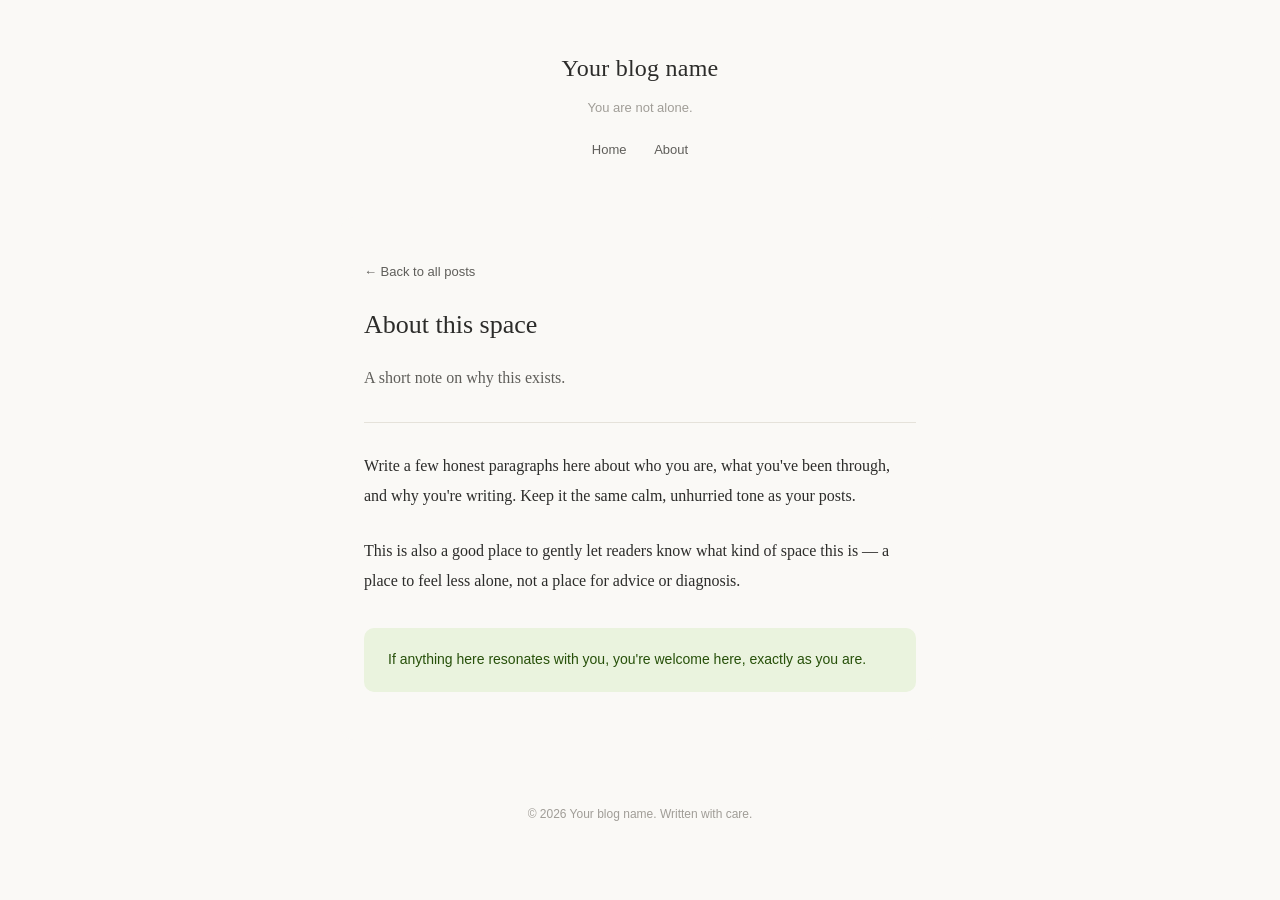
==== about.html @ 94649831 "Add files via upload" ====
<!DOCTYPE html>
<html lang="en">
<head>
  <meta charset="UTF-8">
  <meta name="viewport" content="width=device-width, initial-scale=1.0">
  <title>About — Your Blog Name</title>
  <link rel="stylesheet" href="style.css">
</head>
<body>

  <header class="site-header">
    <div class="site-title"><a href="index.html">Your blog name</a></div>
    <div class="site-tagline">You are not alone.</div>
    <nav class="site-nav">
      <a href="index.html">Home</a>
      <a href="about.html">About</a>
    </nav>
  </header>

  <main class="page">
    <a class="back-link" href="index.html">&larr; Back to all posts</a>

    <h1>About this space</h1>

    <p class="intro">A short note on why this exists.</p>

    <div class="section-gap"></div>

    <p>Write a few honest paragraphs here about who you are, what you've been through, and why you're writing. Keep it the same calm, unhurried tone as your posts.</p>

    <p>This is also a good place to gently let readers know what kind of space this is — a place to feel less alone, not a place for advice or diagnosis.</p>

    <div class="closing-box">
      <p>If anything here resonates with you, you're welcome here, exactly as you are.</p>
    </div>
  </main>

  <footer class="site-footer">
    &copy; 2026 Your blog name. Written with care.
  </footer>

</body>
</html>
---- style.css ----
/* ---------- Base ---------- */
:root {
  --cream: #FAF9F6;
  --ink: #2C2C2A;
  --ink-soft: #5F5E5A;
  --ink-faint: #A09D97;
  --line: #E5E2DA;
  --sage: #C0DD97;
  --sage-bg: #EAF3DE;
  --sage-text: #27500A;
  --serif: Georgia, 'Times New Roman', serif;
  --sans: -apple-system, BlinkMacSystemFont, 'Segoe UI', sans-serif;
}

* { box-sizing: border-box; margin: 0; padding: 0; }

html { scroll-behavior: smooth; }

body {
  background: var(--cream);
  color: var(--ink);
  font-family: var(--serif);
  line-height: 1.7;
}

a { color: var(--ink); text-decoration: underline; text-decoration-color: var(--line); }
a:hover { text-decoration-color: var(--ink-soft); }

img { max-width: 100%; display: block; }

/* ---------- Site header ---------- */
.site-header {
  max-width: 640px;
  margin: 0 auto;
  padding: 3rem 1.5rem 1.5rem;
  text-align: center;
}

.site-header .site-title {
  font-size: 24px;
  font-weight: 400;
  letter-spacing: 0.01em;
}

.site-header .site-title a { text-decoration: none; }

.site-header .site-tagline {
  font-family: var(--sans);
  font-size: 13px;
  color: var(--ink-faint);
  margin-top: 0.5rem;
}

.site-nav {
  font-family: var(--sans);
  font-size: 13px;
  margin-top: 1.25rem;
}

.site-nav a {
  color: var(--ink-soft);
  text-decoration: none;
  margin: 0 0.75rem;
}

.site-nav a:hover { color: var(--ink); }

/* ---------- Post list (homepage) ---------- */
.post-list {
  max-width: 640px;
  margin: 0 auto;
  padding: 1rem 1.5rem 4rem;
}

.post-list-divider {
  border: none;
  border-top: 1px solid var(--line);
  margin: 0 0 2rem;
}

.post-card {
  padding: 1.5rem 0;
  border-bottom: 1px solid var(--line);
}

.post-card:last-child { border-bottom: none; }

.post-card .eyebrow {
  font-family: var(--sans);
  font-size: 12px;
  color: var(--ink-faint);
  text-transform: uppercase;
  letter-spacing: 0.08em;
  margin-bottom: 0.5rem;
}

.post-card h2 {
  font-size: 21px;
  font-weight: 400;
  margin-bottom: 0.5rem;
}

.post-card h2 a { text-decoration: none; }
.post-card h2 a:hover { text-decoration: underline; }

.post-card .excerpt {
  font-size: 15px;
  color: var(--ink-soft);
  line-height: 1.8;
}

/* ---------- Single post page ---------- */
.page {
  max-width: 600px;
  margin: 2rem auto;
  padding: 2.5rem 1.5rem 3rem;
  background: var(--cream);
  border-radius: 14px;
}

.page .eyebrow {
  font-family: var(--sans);
  font-size: 12px;
  color: var(--ink-faint);
  text-transform: uppercase;
  letter-spacing: 0.1em;
  margin-bottom: 0.75rem;
}

.page h1 {
  font-size: 26px;
  font-weight: 400;
  line-height: 1.4;
  margin-bottom: 1.25rem;
}

.page .intro {
  font-size: 16px;
  color: var(--ink-soft);
  line-height: 1.9;
  margin-bottom: 1.75rem;
}

.section-gap {
  height: 1px;
  background: var(--line);
  margin: 1.75rem 0;
}

.page p {
  font-size: 16px;
  line-height: 1.9;
  color: var(--ink);
  margin-bottom: 1.5rem;
  max-width: 540px;
}

.gentle-quote {
  font-size: 17px;
  font-style: italic;
  color: var(--ink-soft);
  line-height: 1.7;
  padding: 0.25rem 0 0.25rem 1rem;
  border-left: 2px solid var(--sage);
  margin: 1.75rem 0;
  border-radius: 0;
}

.closing-box {
  background: var(--sage-bg);
  border-radius: 10px;
  padding: 1.25rem 1.5rem;
  margin-top: 2rem;
  font-family: var(--sans);
}

.closing-box p {
  font-size: 14px;
  color: var(--sage-text);
  line-height: 1.7;
  margin-bottom: 0;
}

.footer-note {
  font-family: var(--sans);
  font-size: 12px;
  color: var(--ink-faint);
  margin-top: 2.5rem;
  text-align: center;
}

.back-link {
  display: inline-block;
  font-family: var(--sans);
  font-size: 13px;
  color: var(--ink-soft);
  text-decoration: none;
  margin-bottom: 1.5rem;
}

.back-link:hover { color: var(--ink); }

/* ---------- Site footer ---------- */
.site-footer {
  max-width: 640px;
  margin: 0 auto;
  padding: 2rem 1.5rem 3rem;
  text-align: center;
  font-family: var(--sans);
  font-size: 12px;
  color: var(--ink-faint);
}

/* ---------- Focus states (accessibility) ---------- */
a:focus-visible {
  outline: 2px solid var(--sage);
  outline-offset: 2px;
}

/* ---------- Reduced motion ---------- */
@media (prefers-reduced-motion: reduce) {
  html { scroll-behavior: auto; }
}

/* ---------- Mobile ---------- */
@media (max-width: 480px) {
  .page { margin: 0; border-radius: 0; padding: 2rem 1.25rem 2.5rem; }
  .site-header { padding: 2rem 1.25rem 1rem; }
}
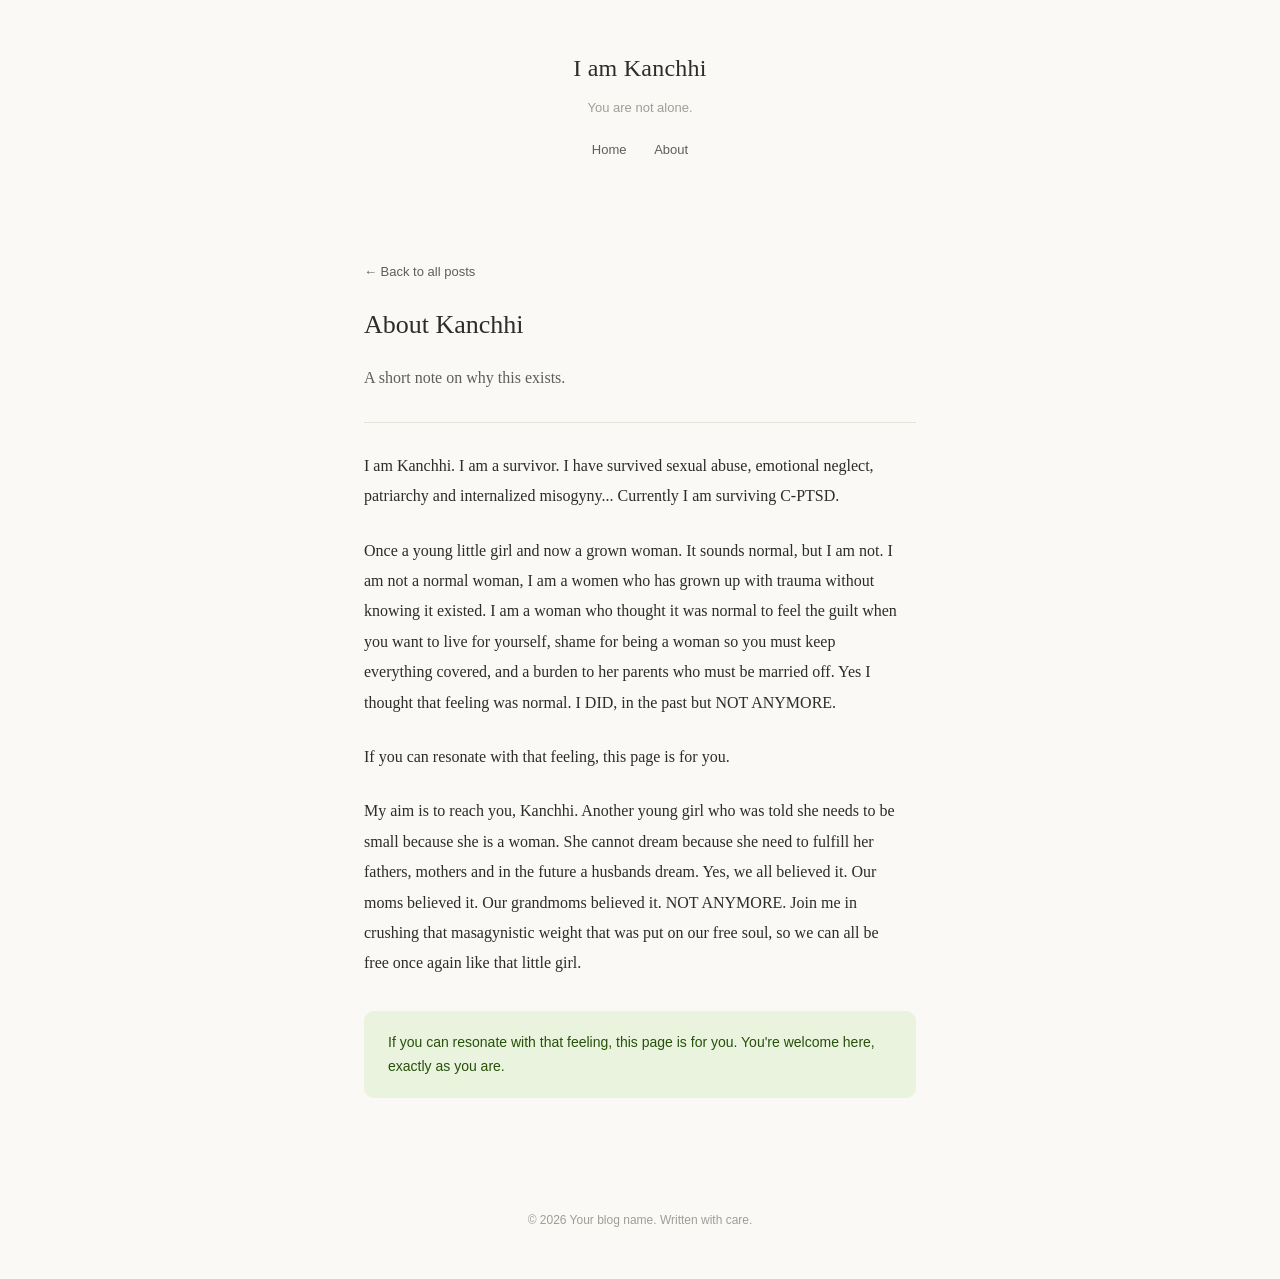
==== commit ec7b984b: "Update about.html with kanchhi details" ====
--- a/about.html
+++ b/about.html
@@ -3,13 +3,13 @@
 <head>
   <meta charset="UTF-8">
   <meta name="viewport" content="width=device-width, initial-scale=1.0">
-  <title>About — Your Blog Name</title>
+  <title>About — I am Kanchhi</title>
   <link rel="stylesheet" href="style.css">
 </head>
 <body>
 
   <header class="site-header">
-    <div class="site-title"><a href="index.html">Your blog name</a></div>
+    <div class="site-title"><a href="index.html">I am Kanchhi</a></div>
     <div class="site-tagline">You are not alone.</div>
     <nav class="site-nav">
       <a href="index.html">Home</a>
@@ -20,18 +20,20 @@
   <main class="page">
     <a class="back-link" href="index.html">&larr; Back to all posts</a>
 
-    <h1>About this space</h1>
+    <h1>About Kanchhi</h1>
 
     <p class="intro">A short note on why this exists.</p>
 
     <div class="section-gap"></div>
 
-    <p>Write a few honest paragraphs here about who you are, what you've been through, and why you're writing. Keep it the same calm, unhurried tone as your posts.</p>
-
-    <p>This is also a good place to gently let readers know what kind of space this is — a place to feel less alone, not a place for advice or diagnosis.</p>
+    <p>I am Kanchhi. I am a survivor. I have survived sexual abuse, emotional neglect, patriarchy and internalized misogyny... Currently I am surviving C-PTSD. </p>
+     <p> Once a young little girl and now a grown woman. It sounds normal, but I am not. I am not a normal woman, I am a women who has grown up with trauma without knowing it existed.
+      I am a woman who thought it was normal to feel the guilt when you want to live for yourself, shame for being a woman so you must keep everything covered, and a burden to her parents who must be married off. Yes I thought that feeling was normal. I DID, in the past but NOT ANYMORE.</p>
+    <p>If you can resonate with that feeling, this page is for you.</p>
+    <p>My aim is to reach you, Kanchhi. Another young girl who was told she needs to be small because she is a woman. She cannot dream because she need to fulfill her fathers, mothers and in the future a husbands dream. Yes, we all believed it. Our moms believed it. Our grandmoms believed it. NOT ANYMORE. Join me in crushing that masagynistic weight that was put on our free soul, so we can all be free once again like that little girl. </p>
 
     <div class="closing-box">
-      <p>If anything here resonates with you, you're welcome here, exactly as you are.</p>
+      <p>If you can resonate with that feeling, this page is for you. You're welcome here, exactly as you are.</p>
     </div>
   </main>
 
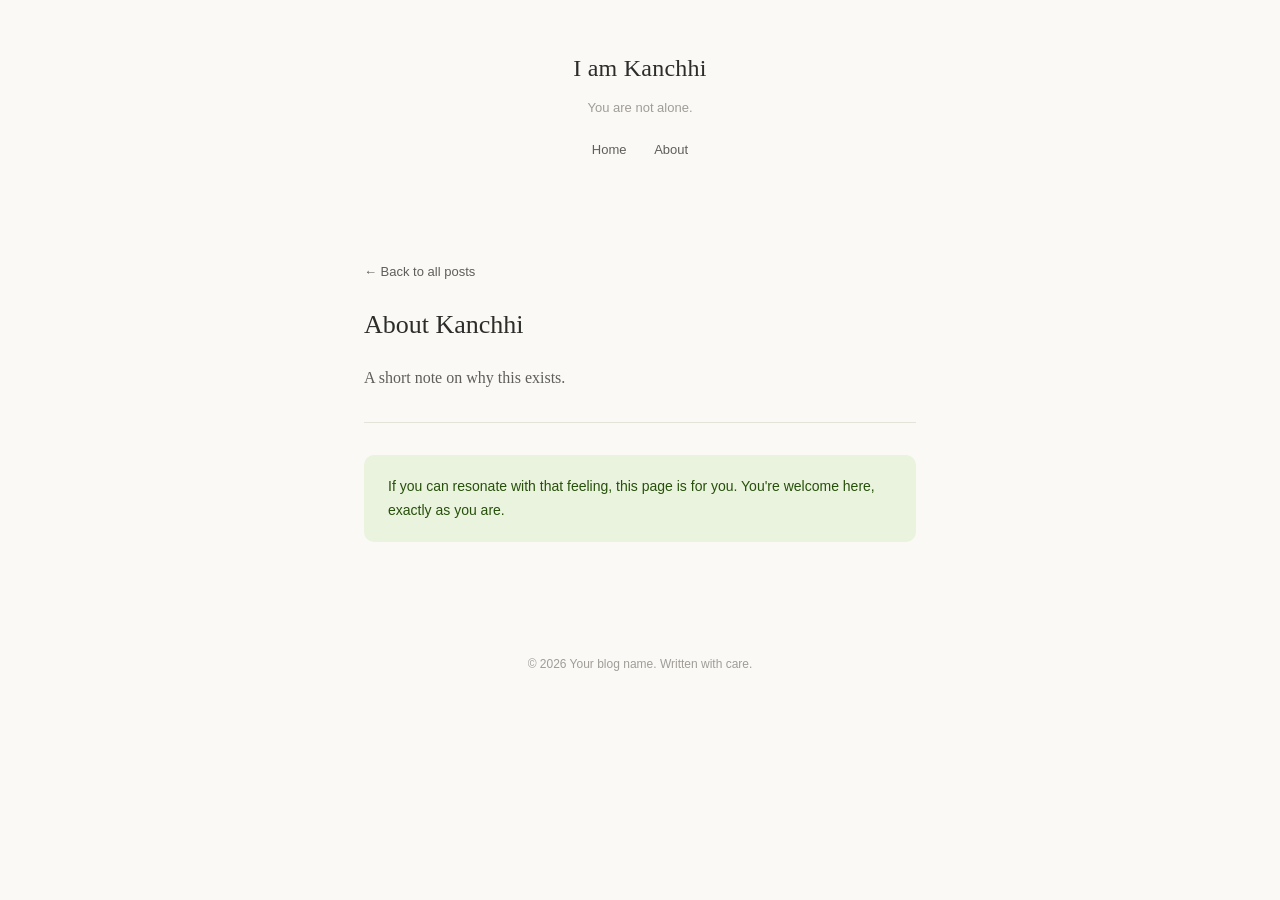
==== commit df4f625d: "Update about.html commenting content to test on live go daddy page" ====
--- a/about.html
+++ b/about.html
@@ -21,17 +21,17 @@
     <a class="back-link" href="index.html">&larr; Back to all posts</a>
 
     <h1>About Kanchhi</h1>
-
+	
     <p class="intro">A short note on why this exists.</p>
 
     <div class="section-gap"></div>
-
+<!--
     <p>I am Kanchhi. I am a survivor. I have survived sexual abuse, emotional neglect, patriarchy and internalized misogyny... Currently I am surviving C-PTSD. </p>
      <p> Once a young little girl and now a grown woman. It sounds normal, but I am not. I am not a normal woman, I am a women who has grown up with trauma without knowing it existed.
       I am a woman who thought it was normal to feel the guilt when you want to live for yourself, shame for being a woman so you must keep everything covered, and a burden to her parents who must be married off. Yes I thought that feeling was normal. I DID, in the past but NOT ANYMORE.</p>
     <p>If you can resonate with that feeling, this page is for you.</p>
-    <p>My aim is to reach you, Kanchhi. Another young girl who was told she needs to be small because she is a woman. She cannot dream because she need to fulfill her fathers, mothers and in the future a husbands dream. Yes, we all believed it. Our moms believed it. Our grandmoms believed it. NOT ANYMORE. Join me in crushing that masagynistic weight that was put on our free soul, so we can all be free once again like that little girl. </p>
-
+    <p>My aim is to gather awareness for the hidden trauma a child can carry to adulthoo.. I aim to also reach you, Kanchhi, another young girl who was told she needs to be small because she is a woman. She cannot dream because she need to fulfill her fathers, mothers and in the future a husbands dream. Yes, we all believed it. Our moms believed it. Our grandmoms believed it. NOT ANYMORE. Join me in crushing that masagynistic weight that was put on our free soul, so we can all be free once again like that little girl. </p>
+-->
     <div class="closing-box">
       <p>If you can resonate with that feeling, this page is for you. You're welcome here, exactly as you are.</p>
     </div>
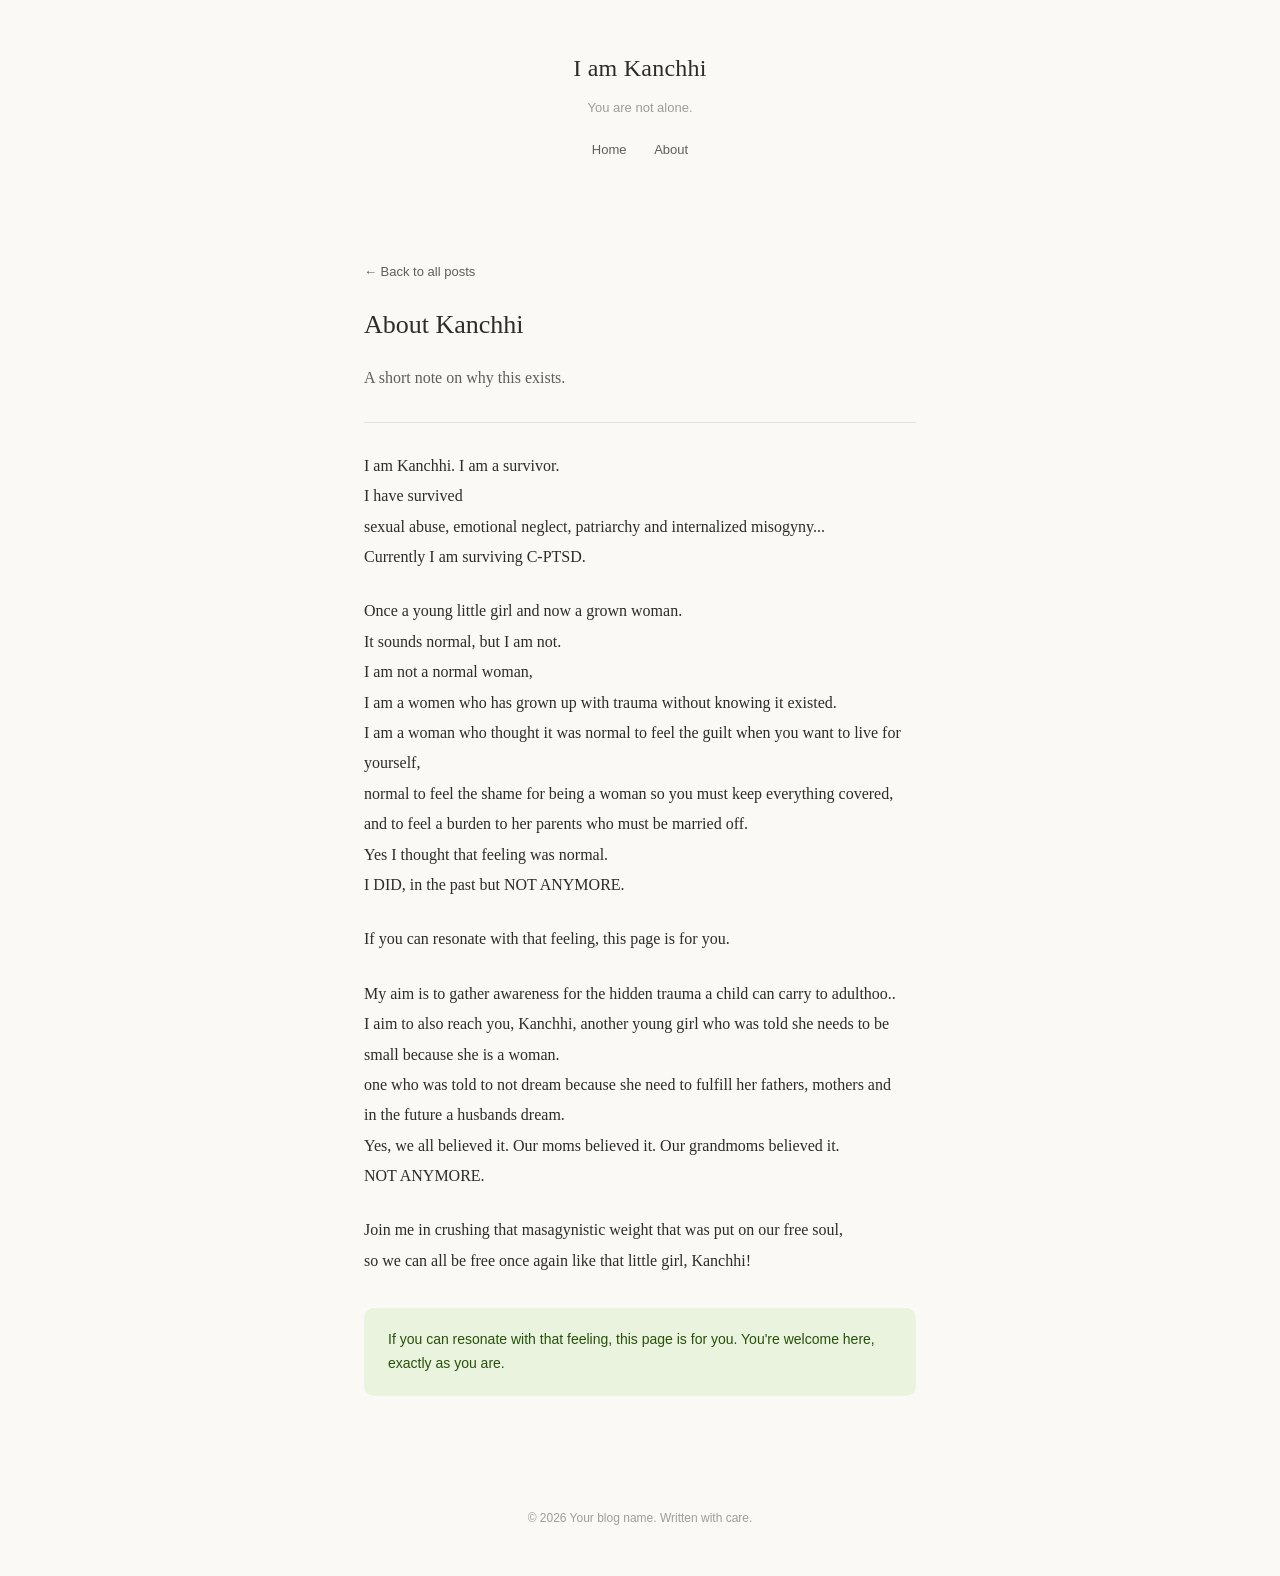
==== commit 215324ce: "Refactor personal narrative for clarity and impact" ====
--- a/about.html
+++ b/about.html
@@ -25,13 +25,33 @@
     <p class="intro">A short note on why this exists.</p>
 
     <div class="section-gap"></div>
-<!--
-    <p>I am Kanchhi. I am a survivor. I have survived sexual abuse, emotional neglect, patriarchy and internalized misogyny... Currently I am surviving C-PTSD. </p>
-     <p> Once a young little girl and now a grown woman. It sounds normal, but I am not. I am not a normal woman, I am a women who has grown up with trauma without knowing it existed.
-      I am a woman who thought it was normal to feel the guilt when you want to live for yourself, shame for being a woman so you must keep everything covered, and a burden to her parents who must be married off. Yes I thought that feeling was normal. I DID, in the past but NOT ANYMORE.</p>
+	  
+    <p>I am Kanchhi. 
+		I am a survivor. <br>
+		I have survived <br>
+			sexual abuse, emotional neglect, patriarchy and internalized misogyny...<br> 
+		Currently I am surviving C-PTSD. </p>
+     <p> Once a young little girl and now a grown woman. <br>
+		 It sounds normal, but I am not.<br>
+		 I am not a normal woman,<br>
+		 I am a women who has grown up with trauma without knowing it existed.<br>
+		 I am a woman who thought it was normal to feel the guilt when you want to live for yourself, <br>
+		 normal to feel the shame for being a woman so you must keep everything covered, <br>
+		 and to feel a burden to her parents who must be married off. <br>
+		 Yes I thought that feeling was normal.<br>
+		 I DID, in the past but NOT ANYMORE.</p>
     <p>If you can resonate with that feeling, this page is for you.</p>
-    <p>My aim is to gather awareness for the hidden trauma a child can carry to adulthoo.. I aim to also reach you, Kanchhi, another young girl who was told she needs to be small because she is a woman. She cannot dream because she need to fulfill her fathers, mothers and in the future a husbands dream. Yes, we all believed it. Our moms believed it. Our grandmoms believed it. NOT ANYMORE. Join me in crushing that masagynistic weight that was put on our free soul, so we can all be free once again like that little girl. </p>
--->
+    <p>
+		My aim is to gather awareness for the hidden trauma a child can carry to adulthoo.. <br>
+		I aim to also reach you, Kanchhi, another young girl who was told she needs to be small because she is a woman.<br>
+		one who was told to not dream because she need to fulfill her fathers, mothers and in the future a husbands dream. <br>
+		Yes, we all believed it. Our moms believed it. Our grandmoms believed it. <br>
+		NOT ANYMORE. 
+	</p>
+	  <p>
+		Join me in crushing that masagynistic weight that was put on our free soul,<br>
+		  so we can all be free once again like that little girl, Kanchhi!
+	</p>
     <div class="closing-box">
       <p>If you can resonate with that feeling, this page is for you. You're welcome here, exactly as you are.</p>
     </div>
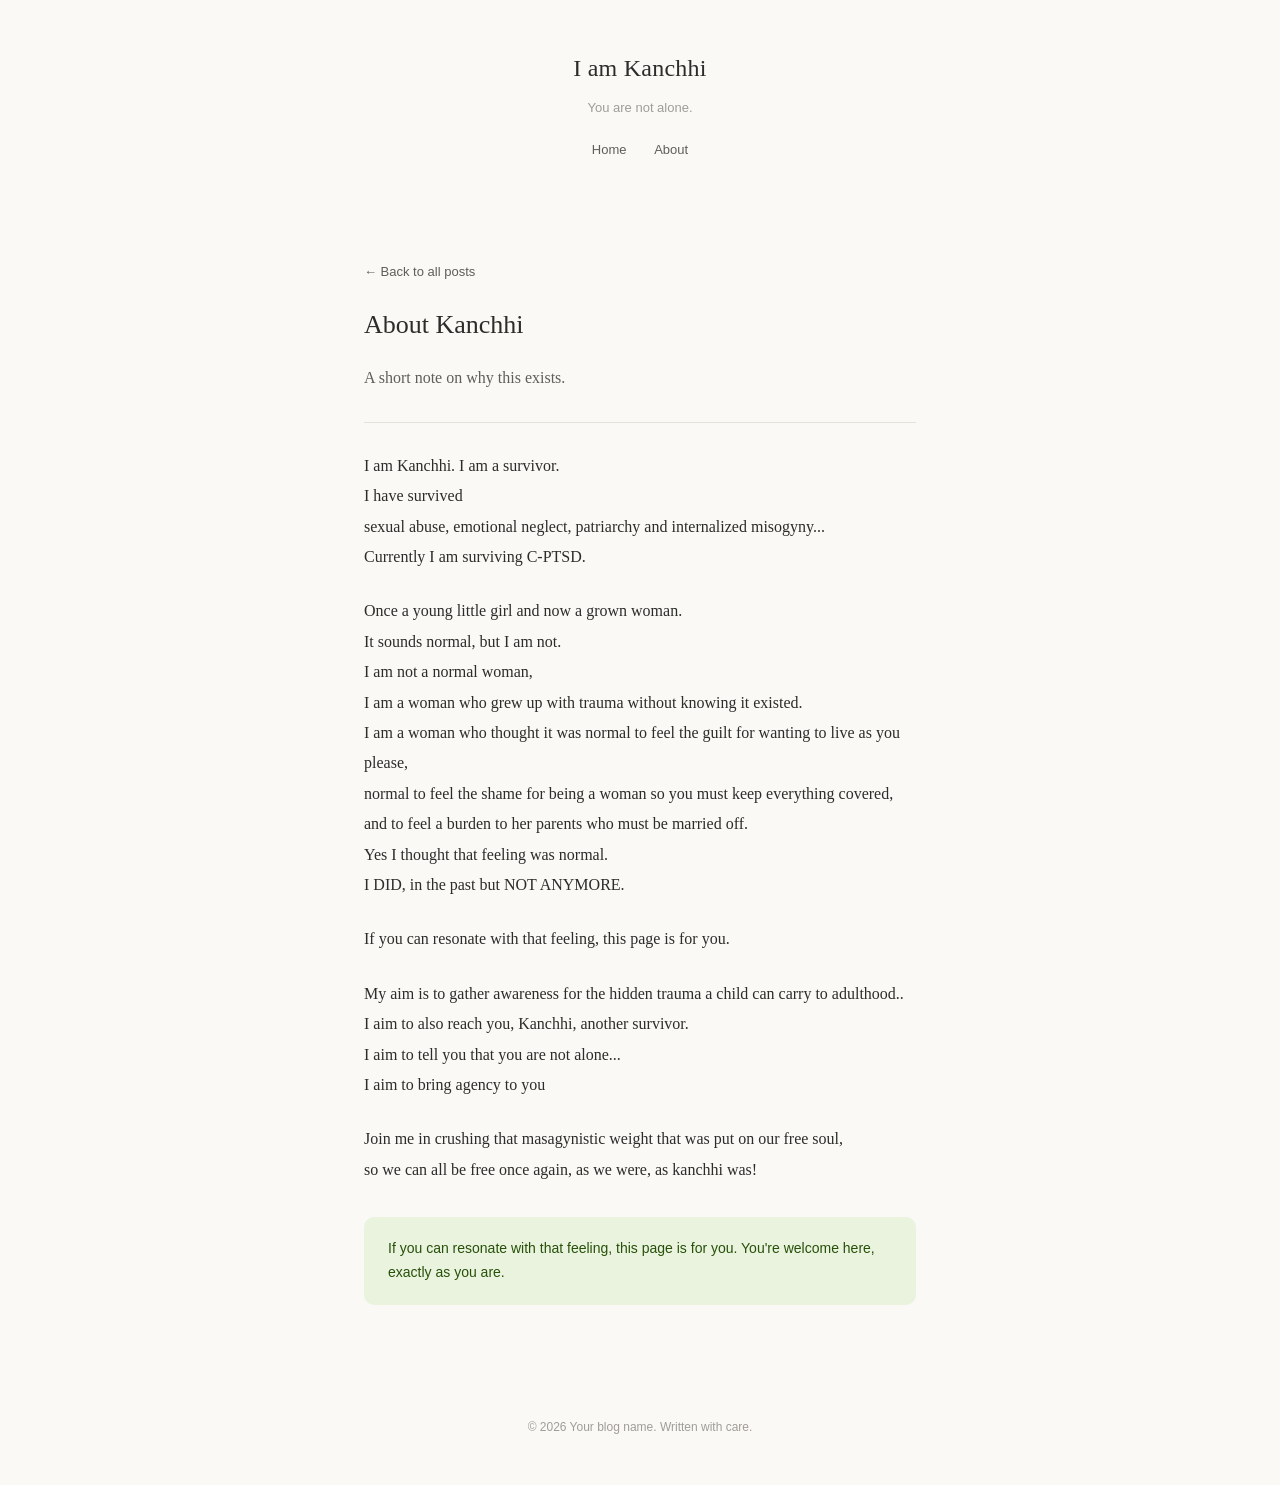
==== commit d24222f7: "Revise text for clarity and empowerment" ====
--- a/about.html
+++ b/about.html
@@ -34,23 +34,22 @@
      <p> Once a young little girl and now a grown woman. <br>
 		 It sounds normal, but I am not.<br>
 		 I am not a normal woman,<br>
-		 I am a women who has grown up with trauma without knowing it existed.<br>
-		 I am a woman who thought it was normal to feel the guilt when you want to live for yourself, <br>
+		 I am a woman who grew up with trauma without knowing it existed.<br>
+		 I am a woman who thought it was normal to feel the guilt for wanting to live as you please, <br>
 		 normal to feel the shame for being a woman so you must keep everything covered, <br>
 		 and to feel a burden to her parents who must be married off. <br>
 		 Yes I thought that feeling was normal.<br>
 		 I DID, in the past but NOT ANYMORE.</p>
     <p>If you can resonate with that feeling, this page is for you.</p>
     <p>
-		My aim is to gather awareness for the hidden trauma a child can carry to adulthoo.. <br>
-		I aim to also reach you, Kanchhi, another young girl who was told she needs to be small because she is a woman.<br>
-		one who was told to not dream because she need to fulfill her fathers, mothers and in the future a husbands dream. <br>
-		Yes, we all believed it. Our moms believed it. Our grandmoms believed it. <br>
-		NOT ANYMORE. 
+		My aim is to gather awareness for the hidden trauma a child can carry to adulthood.. <br>
+		I aim to also reach you, Kanchhi, another survivor.<br>
+		I aim to tell you that you are not alone... <br>
+		I aim to bring agency to you<br>
 	</p>
 	  <p>
 		Join me in crushing that masagynistic weight that was put on our free soul,<br>
-		  so we can all be free once again like that little girl, Kanchhi!
+		  so we can all be free once again, as we were, as kanchhi was!
 	</p>
     <div class="closing-box">
       <p>If you can resonate with that feeling, this page is for you. You're welcome here, exactly as you are.</p>
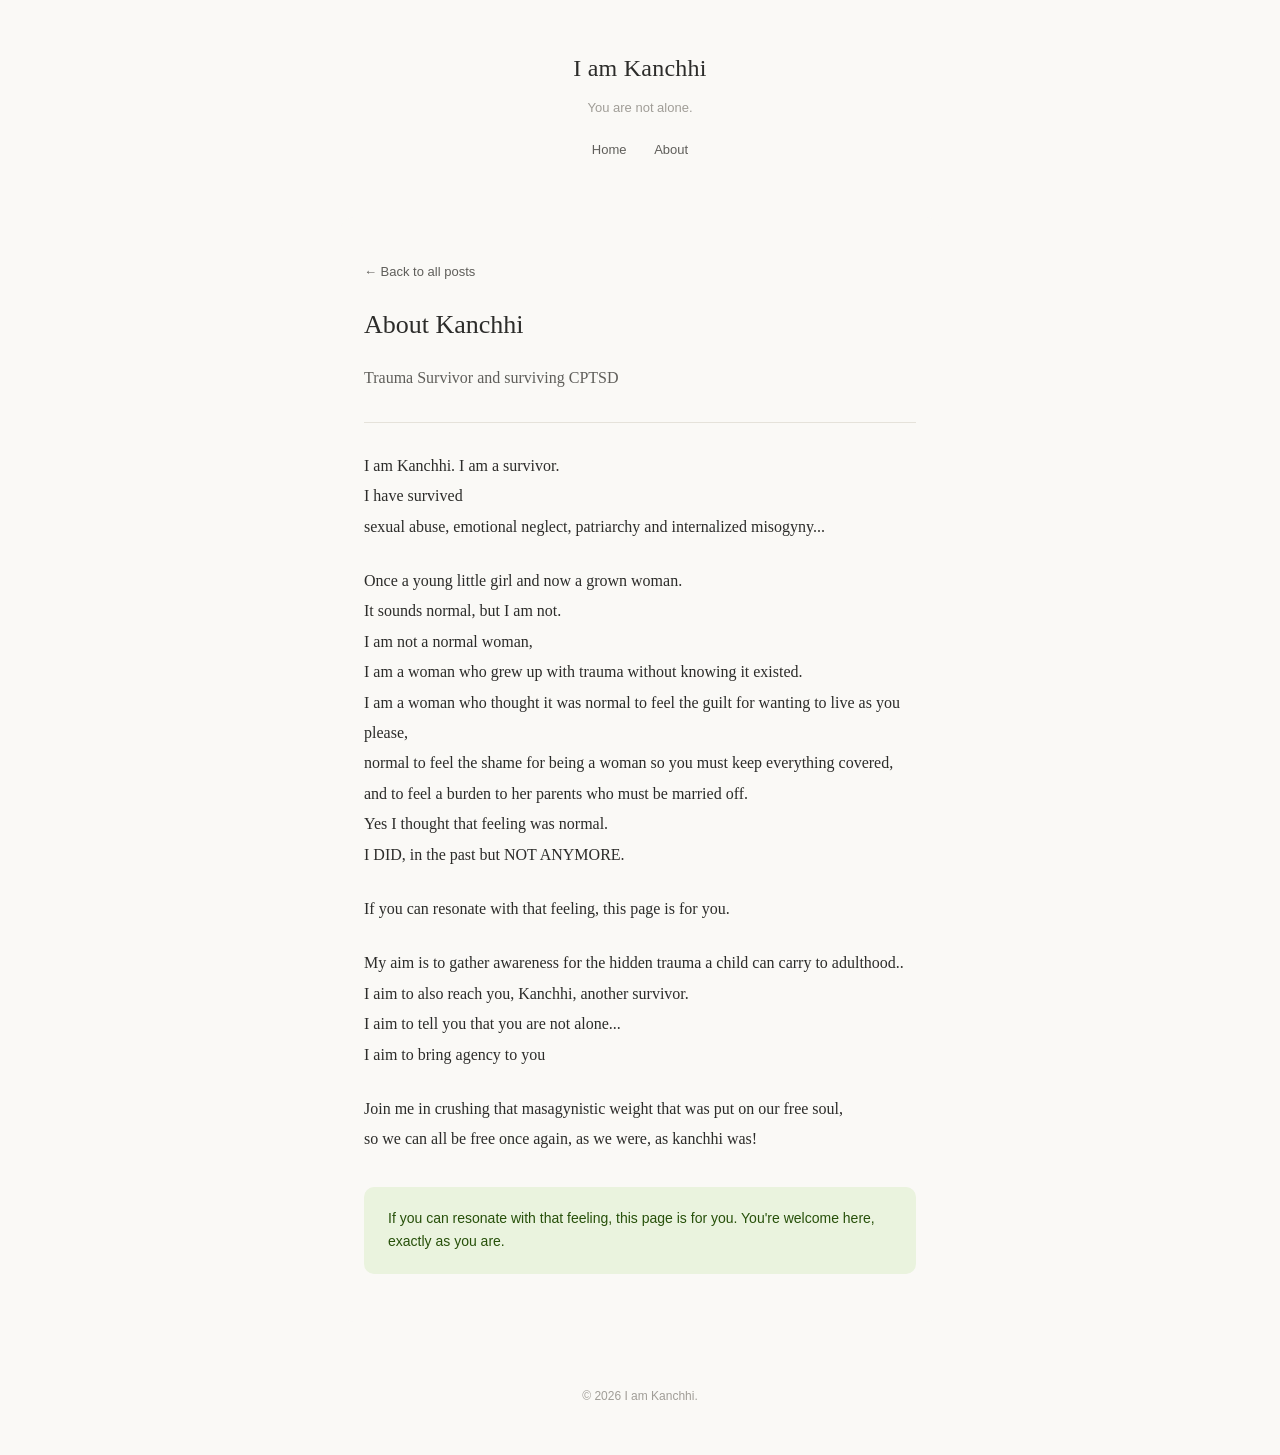
==== commit a25c6e74: "Update about section and footer content" ====
--- a/about.html
+++ b/about.html
@@ -22,7 +22,7 @@
 
     <h1>About Kanchhi</h1>
 	
-    <p class="intro">A short note on why this exists.</p>
+    <p class="intro">Trauma Survivor and surviving CPTSD<br></p>
 
     <div class="section-gap"></div>
 	  
@@ -30,7 +30,7 @@
 		I am a survivor. <br>
 		I have survived <br>
 			sexual abuse, emotional neglect, patriarchy and internalized misogyny...<br> 
-		Currently I am surviving C-PTSD. </p>
+	</p>
      <p> Once a young little girl and now a grown woman. <br>
 		 It sounds normal, but I am not.<br>
 		 I am not a normal woman,<br>
@@ -57,7 +57,7 @@
   </main>
 
   <footer class="site-footer">
-    &copy; 2026 Your blog name. Written with care.
+    &copy; 2026 I am Kanchhi.
   </footer>
 
 </body>
